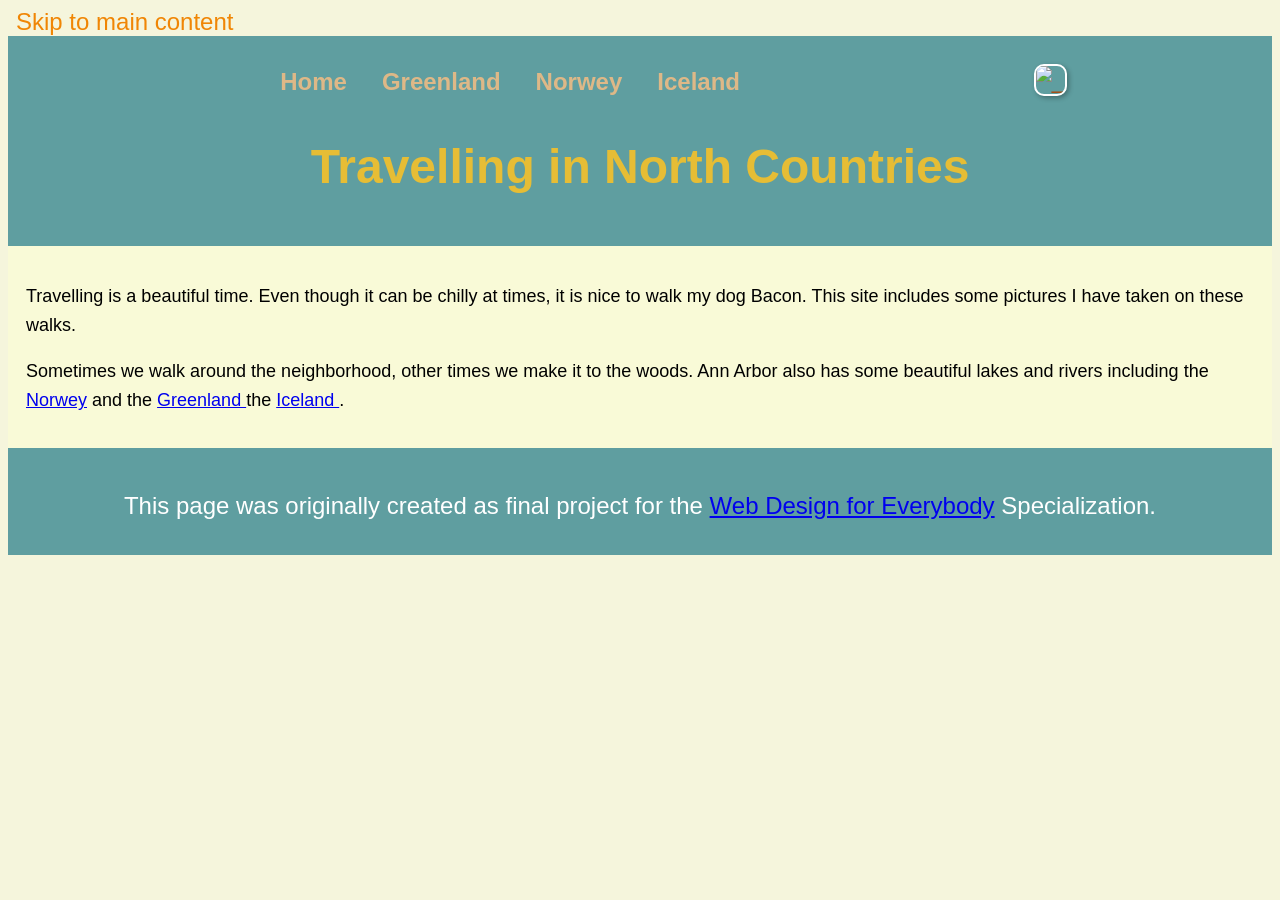
==== index.html @ 99c095aa "1" ====
<!DOCTYPE html>
<html lang="en">

<head>
  <meta charset="utf-8">
  <meta name="viewport" content="width=device-width">
  <title>Travelling in North Countries</title>  
  <link rel="stylesheet" href="css/style.css">
</head>

<body>
  <a href="#main-content" class="skip-link">Skip to main content</a>
  <header>
    <nav>
      <ul>
        <li><a href="index.html">Home</a></li>
        <li><a href="greenland.html">Greenland</a></li>
        <li><a href="norwey.html">Norwey</a></li>
        <li><a href="iceland.html">Iceland</a></li>
      </ul>
    </nav>
    <img src="images/BaconGallupPark.jpg" width="200" alt="_">
    <h1>Travelling in North Countries</h1>
  </header>
  <main id="main-content">
    <p>Travelling  is a beautiful time. Even though
      it can be chilly at times, it is nice to walk my dog Bacon. This site includes some pictures I have taken on
      these walks. </p>

    <p>Sometimes we walk around the neighborhood, other times we make it to the woods. Ann Arbor also has some
      beautiful lakes and rivers including the <a
        href="https://www.visitnorway.com/">Norwey</a> and
        the <a href="https://visitgreenland.com/">Greenland        </a>
      the <a href="https://www.visiticeland.com/">Iceland        </a>.</p>

  </main>
  <footer>
    <p>This page was originally created as final project for the <a
        href="https://www.coursera.org/specializations/web-design"> Web Design for Everybody</a> Specialization.
      </p>
  </footer>

</body>

</html>
---- css/style.css ----
header{
  background-color: cadetblue;
  padding: 20px;
  color: rgb(163, 79, 24);
}

nav {
    display: inline-block;    
    width: 80%;              
    text-align: center;
    padding: 10px;       
}

nav a {
  color: burlywood;
  text-decoration: none; 
  margin-right: 15px;  
  font-weight: bold; 
  text-align: center;
  vertical-align: middle; 
}

nav a:hover {
    color: white;          
    text-decoration: underline; 
}

nav ul {
    display:inline-flex;
    padding: 0;
    margin: 0;
    list-style-type: none;
    vertical-align: middle; 
}

nav li {     
    margin-right: 20px;          
}

nav img {    
    width: 10%;
    height: auto; 
    vertical-align: middle;  
}

main{
  background-color: rgb(249, 250, 215); 
  font-size: 18px;
  line-height: 1.6;
  padding: 18px;
}

.skip-link {    
    color: rgb(240, 134, 5); 
    padding: 8px;    
    text-decoration: none;
}


footer{
  background-color: cadetblue;
  color: white;
  padding: 15px;
  text-align: center;
}

body{
  font-family:'Segoe UI', Tahoma, Geneva, Verdana, sans-serif;
  font-size: 150%;
  background-color: beige;
}


h1{
  text-align: center;
  font-family: Verdana, Geneva, Tahoma, sans-serif;
  color: rgb(230, 189, 53);
}

h2{
  text-align: left;
  font-family: Verdana, Geneva, Tahoma, sans-serif;
  color: rgb(163, 79, 24);
}

p{  
  line-height: 1.6;
  margin-bottom: 15px;
}

section {
  background-color: bisque;
  border: 1px solid #ddd;
  border-radius: 8px;
  padding: 20px;
}

img {
    border: 2px solid white; 
    border-radius: 10px;    
    box-shadow: 2px 2px 5px rgba(0,0,0,0.3); 
    max-width: 100%;          
    height: auto;            
}

ul {
  display: flex;
  flex-direction: row;
  justify-content: space-evenly;
}

.grid {
    display: grid;                    
    grid-template-columns: 40% 40%;   
    justify-content: center;     
    row-gap: 50px;     
    column-gap: 5%; 
    align-items: center;                         
    margin: 20px 0;                     
}

.grid img {
    width: 100%;    
    height: auto;  
    transition: transform 0.3s ease, box-shadow 0.3s ease;
}

.grid img:hover {
  transform: scale(1.05);
  border-color: #cff10f;
  box-shadow: 4px 4px 10px rgba(20, 224, 34, 0.3);
  z-index: 1;
  position: relative;
}

.flex {
    display: flex;           
    flex-wrap: wrap;           
    justify-content: center;   
    gap: 15px;              
    padding: 20px;  
    }

.flex img {
    flex-basis: calc(33.333% - 15px);     
    flex-grow: 1;     
    max-width: 400px;    
    height: auto;     
    transition: transform 0.3s ease;    
}

.flex img:hover {
    transform: scale(1.03); 
    border-color: #0ff126;
    box-shadow: 4px 4px 10px rgba(20, 224, 34, 0.3);
}
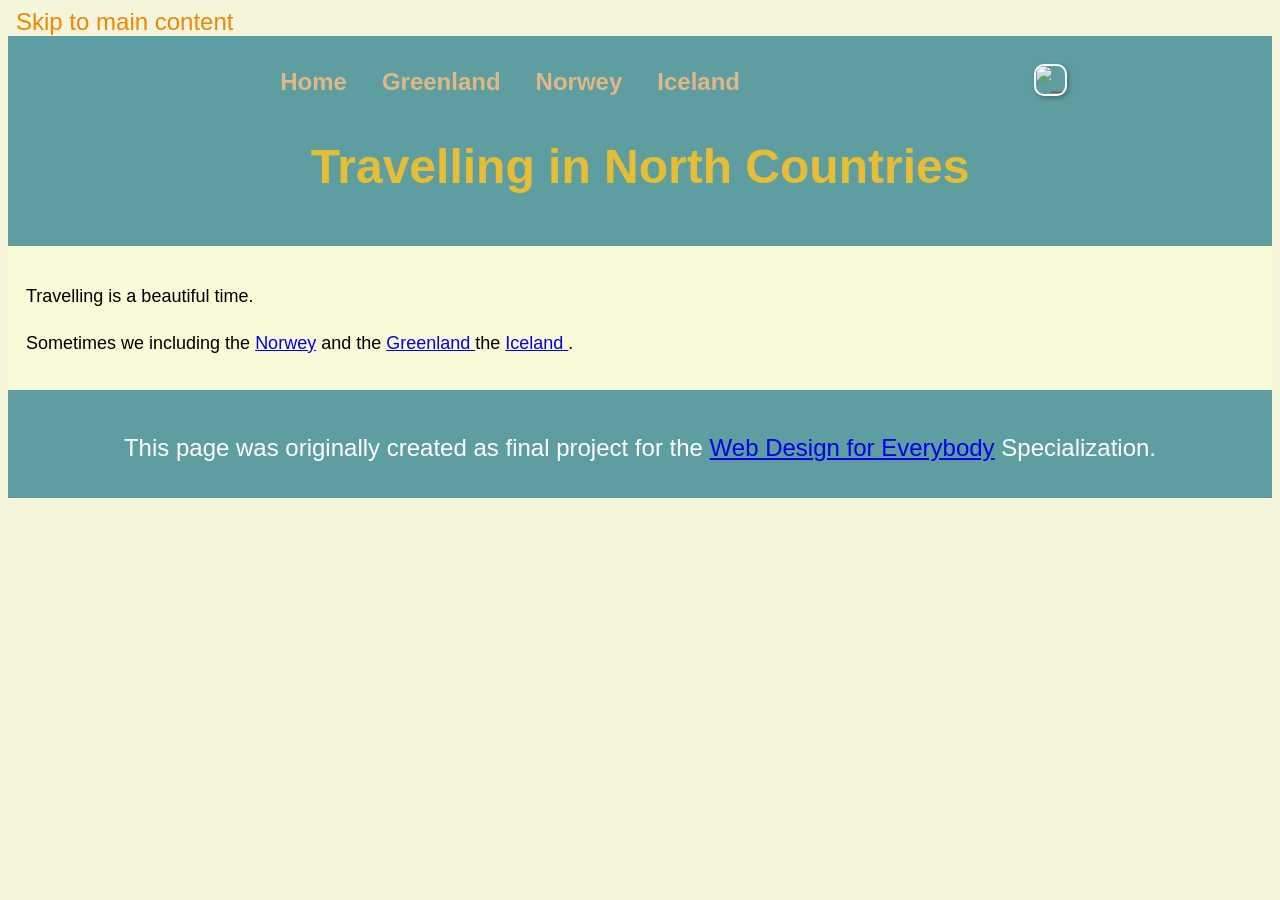
==== commit 7e04eb1e: "2" ====
--- a/index.html
+++ b/index.html
@@ -23,12 +23,9 @@
     <h1>Travelling in North Countries</h1>
   </header>
   <main id="main-content">
-    <p>Travelling  is a beautiful time. Even though
-      it can be chilly at times, it is nice to walk my dog Bacon. This site includes some pictures I have taken on
-      these walks. </p>
+    <p>Travelling  is a beautiful time.  </p>
 
-    <p>Sometimes we walk around the neighborhood, other times we make it to the woods. Ann Arbor also has some
-      beautiful lakes and rivers including the <a
+    <p>Sometimes we including the <a
         href="https://www.visitnorway.com/">Norwey</a> and
         the <a href="https://visitgreenland.com/">Greenland        </a>
       the <a href="https://www.visiticeland.com/">Iceland        </a>.</p>
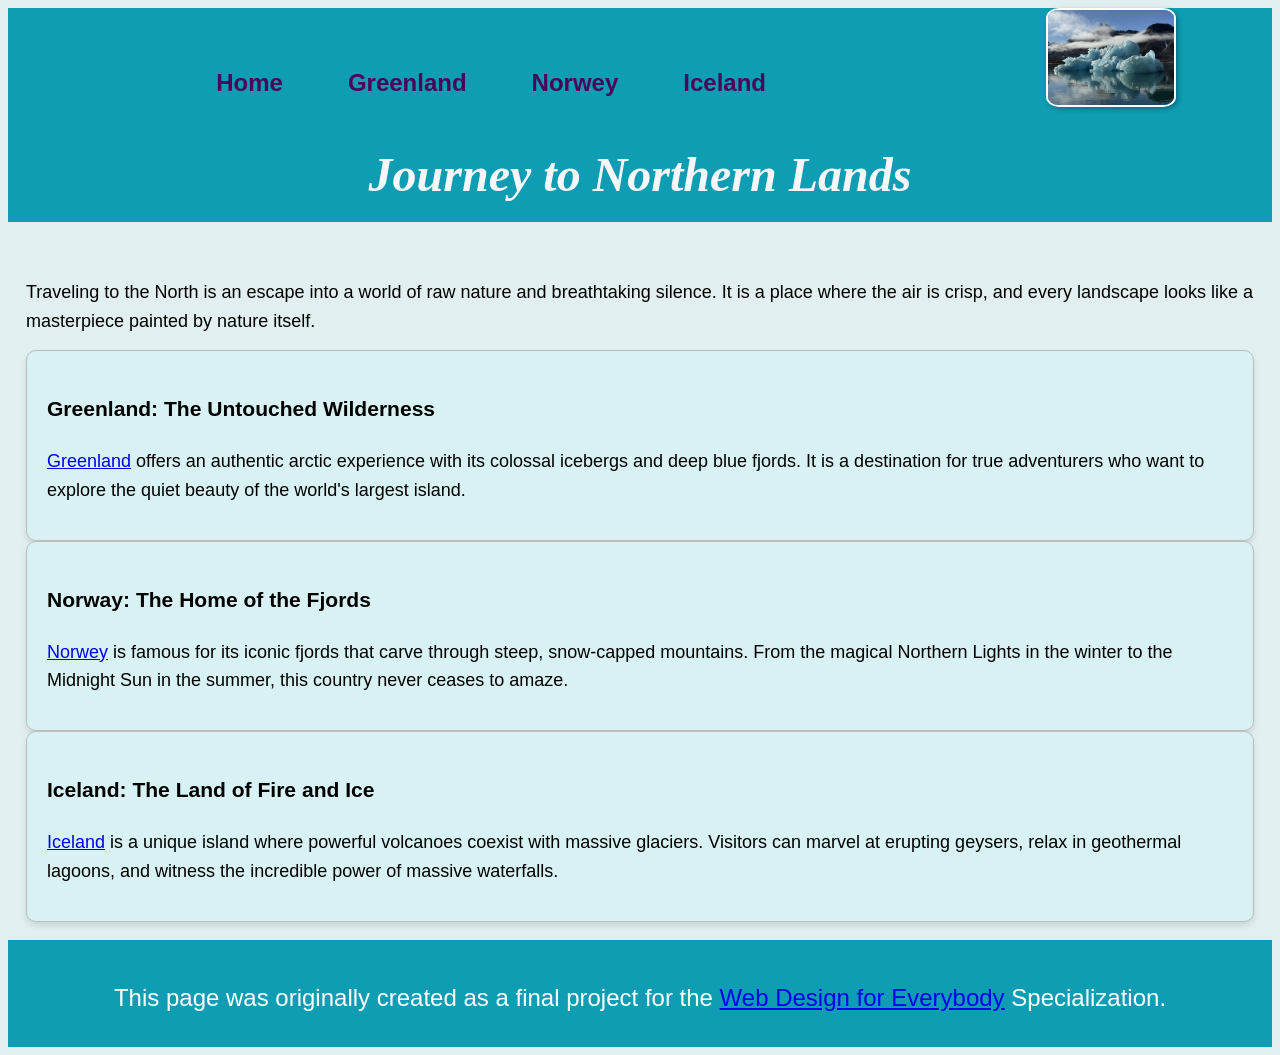
==== commit 311907f9: "2" ====
--- a/index.html
+++ b/index.html
@@ -4,7 +4,7 @@
 <head>
   <meta charset="utf-8">
   <meta name="viewport" content="width=device-width">
-  <title>Travelling in North Countries</title>  
+  <title>The Magic of the North</title>  
   <link rel="stylesheet" href="css/style.css">
 </head>
 
@@ -17,22 +17,33 @@
         <li><a href="greenland.html">Greenland</a></li>
         <li><a href="norwey.html">Norwey</a></li>
         <li><a href="iceland.html">Iceland</a></li>
-      </ul>
+      </ul>    
     </nav>
-    <img src="images/BaconGallupPark.jpg" width="200" alt="_">
-    <h1>Travelling in North Countries</h1>
+    <img src="images/IMG_7641.jpeg" width="200" alt="iceberg">  
+    <h1>Journey to Northern Lands</h1>
   </header>
   <main id="main-content">
-    <p>Travelling  is a beautiful time.  </p>
+    <p>Traveling to the North is an escape into a world of raw nature and breathtaking silence. 
+      It is a place where the air is crisp, and every landscape looks like a masterpiece painted by nature itself.  </p>
 
-    <p>Sometimes we including the <a
-        href="https://www.visitnorway.com/">Norwey</a> and
-        the <a href="https://visitgreenland.com/">Greenland        </a>
-      the <a href="https://www.visiticeland.com/">Iceland        </a>.</p>
+    <section class="country-card">
+        <h3>Greenland: The Untouched Wilderness</h3>
+        <p><a href="https://visitgreenland.com/">Greenland</a> offers an authentic arctic experience with its colossal icebergs and deep blue fjords. It is a destination for true adventurers who want to explore the quiet beauty of the world's largest island.</p>
+    </section>
 
+    <section class="country-card">
+        <h3>Norway: The Home of the Fjords</h3>
+        <p><a href="https://www.visitnorway.com/">Norwey</a> is famous for its iconic fjords that carve through steep, snow-capped mountains. From the magical Northern Lights in the winter to the Midnight Sun in the summer, this country never ceases to amaze.</p>
+    </section>    
+    
+  <section class="country-card">
+        <h3>Iceland: The Land of Fire and Ice</h3>
+        <p><a href="https://www.visiticeland.com/">Iceland</a> is a unique island where powerful volcanoes coexist with massive glaciers. Visitors can marvel at erupting geysers, relax in geothermal lagoons, and witness the incredible power of massive waterfalls.</p>
+    </section>  
   </main>
+
   <footer>
-    <p>This page was originally created as final project for the <a
+    <p>This page was originally created as a final project for the <a
         href="https://www.coursera.org/specializations/web-design"> Web Design for Everybody</a> Specialization.
       </p>
   </footer>
--- a/css/style.css
+++ b/css/style.css
@@ -1,7 +1,14 @@
 header{
-  background-color: cadetblue;
+  background-color: rgb(14, 157, 179);  
+}
+
+h1{
+  text-align: center;
+  font-family: Georgia, 'Times New Roman', Times, serif;
+  font-style: italic;
+  color: #f7f7fa;
   padding: 20px;
-  color: rgb(163, 79, 24);
+  margin: 20px;
 }
 
 nav {
@@ -12,9 +19,9 @@
 }
 
 nav a {
-  color: burlywood;
+  color: rgb(75, 3, 89);
   text-decoration: none; 
-  margin-right: 15px;  
+  margin-right: 45px;  
   font-weight: bold; 
   text-align: center;
   vertical-align: middle; 
@@ -37,28 +44,41 @@
     margin-right: 20px;          
 }
 
-nav img {    
-    width: 10%;
-    height: auto; 
-    vertical-align: middle;  
+header img {    
+  width: 10%;
+  height: auto;
+  border-radius: 10%; 
+  vertical-align:bottom;  
+  
 }
 
 main{
-  background-color: rgb(249, 250, 215); 
+  background-color: rgb(225, 239, 240); 
   font-size: 18px;
   line-height: 1.6;
   padding: 18px;
 }
 
 .skip-link {    
-    color: rgb(240, 134, 5); 
-    padding: 8px;    
-    text-decoration: none;
+    position: absolute;
+    top: -100px;        
+    left: 0;
+    background-color: #1705b5; 
+    color: white;
+    padding: 10px 20px;
+    z-index: 1000;       
+    text-decoration: none;    
+    border-radius: 0 0 5px 5px;
+    transition: top 0.3s ease;
 }
 
+.skip-link:focus {
+    top: 0;             
+    outline: 2px solid white; 
+}
 
 footer{
-  background-color: cadetblue;
+  background-color: rgb(14, 157, 179);
   color: white;
   padding: 15px;
   text-align: center;
@@ -67,32 +87,31 @@
 body{
   font-family:'Segoe UI', Tahoma, Geneva, Verdana, sans-serif;
   font-size: 150%;
-  background-color: beige;
+  background-color: rgb(225, 239, 240);
 }
 
-
-h1{
-  text-align: center;
-  font-family: Verdana, Geneva, Tahoma, sans-serif;
-  color: rgb(230, 189, 53);
-}
-
-h2{
-  text-align: left;
-  font-family: Verdana, Geneva, Tahoma, sans-serif;
-  color: rgb(163, 79, 24);
-}
 
 p{  
   line-height: 1.6;
   margin-bottom: 15px;
 }
 
-section {
-  background-color: bisque;
-  border: 1px solid #ddd;
+section {  
+  border: 1px solid #c0bcbc;
   border-radius: 8px;
   padding: 20px;
+}
+
+.country-card {
+    background: rgb(216, 242, 244);
+    padding: 20px;
+    border-radius: 10px;
+    box-shadow: 0 4px 6px rgba(0,0,0,0.1);
+    transition: transform 0.3s ease;
+}
+
+.country-card:hover {
+    transform: translateY(-10px); 
 }
 
 img {
@@ -127,8 +146,8 @@
 
 .grid img:hover {
   transform: scale(1.05);
-  border-color: #cff10f;
-  box-shadow: 4px 4px 10px rgba(20, 224, 34, 0.3);
+  border-color: #07dceb;
+  box-shadow: 4px 4px 10px rgba(159, 243, 240, 0.3);
   z-index: 1;
   position: relative;
 }
@@ -149,8 +168,18 @@
     transition: transform 0.3s ease;    
 }
 
+.flex img:nth-child(even) {
+    border-radius: 100%; 
+    border-color: rgb(135, 136, 222);
+}
+
+.flex img:nth-child(odd) {
+    border-radius: 50px ; 
+    border-color: rgb(135, 206, 222);
+}
+
 .flex img:hover {
     transform: scale(1.03); 
-    border-color: #0ff126;
-    box-shadow: 4px 4px 10px rgba(20, 224, 34, 0.3);
+    border-color: #7573eb;
+    box-shadow: 4px 4px 10px rgba(126, 221, 228, 0.3);
 }
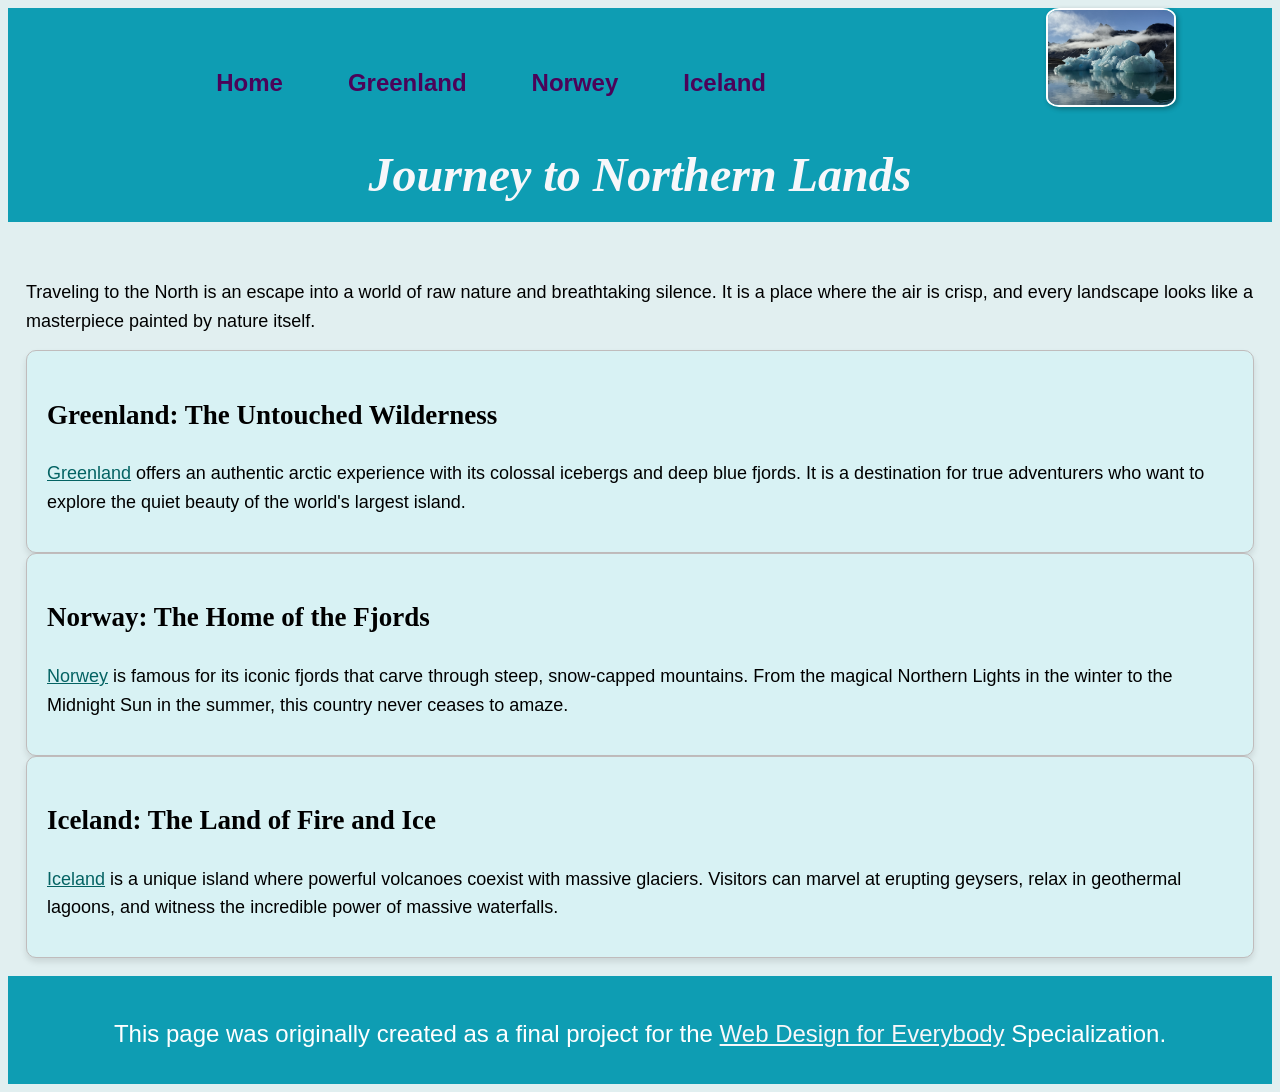
==== commit 3830709f: "9" ====
--- a/index.html
+++ b/index.html
@@ -27,17 +27,17 @@
       It is a place where the air is crisp, and every landscape looks like a masterpiece painted by nature itself.  </p>
 
     <section class="country-card">
-        <h3>Greenland: The Untouched Wilderness</h3>
+        <h2>Greenland: The Untouched Wilderness</h3>
         <p><a href="https://visitgreenland.com/">Greenland</a> offers an authentic arctic experience with its colossal icebergs and deep blue fjords. It is a destination for true adventurers who want to explore the quiet beauty of the world's largest island.</p>
     </section>
 
     <section class="country-card">
-        <h3>Norway: The Home of the Fjords</h3>
+        <h2>Norway: The Home of the Fjords</h3>
         <p><a href="https://www.visitnorway.com/">Norwey</a> is famous for its iconic fjords that carve through steep, snow-capped mountains. From the magical Northern Lights in the winter to the Midnight Sun in the summer, this country never ceases to amaze.</p>
     </section>    
     
   <section class="country-card">
-        <h3>Iceland: The Land of Fire and Ice</h3>
+        <h2>Iceland: The Land of Fire and Ice</h3>
         <p><a href="https://www.visiticeland.com/">Iceland</a> is a unique island where powerful volcanoes coexist with massive glaciers. Visitors can marvel at erupting geysers, relax in geothermal lagoons, and witness the incredible power of massive waterfalls.</p>
     </section>  
   </main>
--- a/css/style.css
+++ b/css/style.css
@@ -9,6 +9,12 @@
   color: #f7f7fa;
   padding: 20px;
   margin: 20px;
+}
+
+
+h2{
+  text-align: left;
+  font-family: Georgia, 'Times New Roman', Times, serif;  
 }
 
 nav {
@@ -84,6 +90,15 @@
   text-align: center;
 }
 
+footer p a {
+    color: #f8f7f9; 
+       
+}
+footer p a:hover {
+    color: #6409b4;
+    text-decoration: underline;
+}
+
 body{
   font-family:'Segoe UI', Tahoma, Geneva, Verdana, sans-serif;
   font-size: 150%;
@@ -112,6 +127,15 @@
 
 .country-card:hover {
     transform: translateY(-10px); 
+}
+
+.country-card p a {
+    color: #046363;     
+}
+
+.country-card p a:hover {
+    color: #a1068c;
+    text-decoration: underline;
 }
 
 img {
